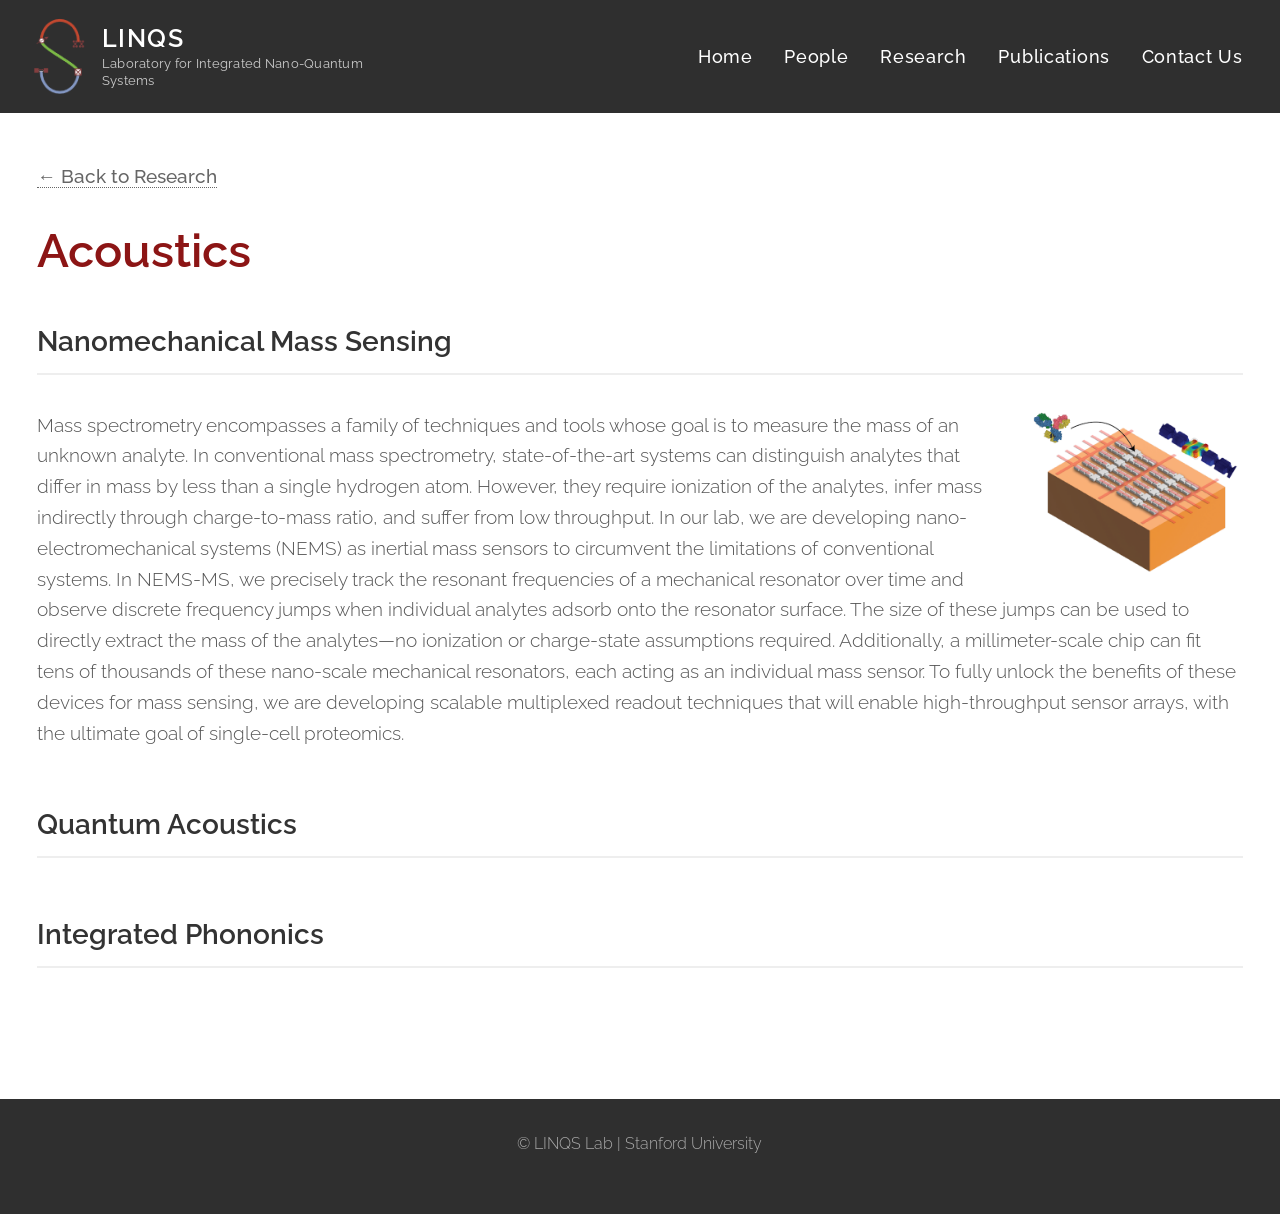
==== acoustics.html @ 68e70793 "Expand site content and rebalance the homepage banner for a stronger visual focus. Add publications " ====
<!DOCTYPE HTML>
<html lang="en">
  <head>
    <title>Acoustics — LINQS Lab</title>
    <meta charset="utf-8" />
    <meta name="viewport" content="width=device-width, initial-scale=1" />
    <link rel="stylesheet" href="assets/css/main.css" />
  </head>
  <body>
    <header id="header">
      <div class="inner">
        <a href="index.html" class="logo">
          <img src="images/logo.png" alt="" class="logo-mark" width="56" height="56" />
          <span class="logo-text">
            <span class="logo-title">LINQS</span>
            <span class="logo-tagline"
              >Laboratory for Integrated Nano-Quantum Systems</span
            >
          </span>
        </a>
        <nav id="nav">
          <a href="index.html">Home</a>
          <a href="people.html">People</a>
          <a href="research.html">Research</a>
          <a href="publications.html">Publications</a>
          <a href="contact.html">Contact Us</a>
        </nav>
      </div>
    </header>
    <a href="#navPanel" class="navPanelToggle" aria-label="Open menu">☰</a>
    <nav id="navPanel" aria-label="Mobile navigation">
      <a href="index.html">Home</a>
      <a href="people.html">People</a>
      <a href="research.html">Research</a>
      <a href="publications.html">Publications</a>
      <a href="contact.html">Contact Us</a>
    </nav>

    <section id="research-area-content">
      <div class="inner">
        <p class="research-back-link">
          <a href="research.html">← Back to Research</a>
        </p>
        <h1 class="page-title">Acoustics</h1>

        <section class="research-project-group" id="nanomechanical-mass-sensing">
          <h2>Nanomechanical Mass Sensing</h2>
          <div class="research-project-body has-figure">
            <figure class="research-project-figure">
              <img
                src="images/research/nanomechanical-mass-sensing.png"
                alt="Multiplexed NEMS mass sensor array (Fig. 1a)"
                width="512"
                height="392"
              />
            </figure>
            <div class="research-project-text">
              <p>
                Mass spectrometry encompasses a family of techniques and tools whose
                goal is to measure the mass of an unknown analyte. In conventional
                mass spectrometry, state-of-the-art systems can distinguish
                analytes that differ in mass by less than a single hydrogen atom.
                However, they require ionization of the analytes, infer mass
                indirectly through charge-to-mass ratio, and suffer from low
                throughput. In our lab, we are developing nano-electromechanical
                systems (NEMS) as inertial mass sensors to circumvent the
                limitations of conventional systems. In NEMS-MS, we precisely track
                the resonant frequencies of a mechanical resonator over time and
                observe discrete frequency jumps when individual analytes adsorb onto
                the resonator surface. The size of these jumps can be used to
                directly extract the mass of the analytes—no ionization or
                charge-state assumptions required. Additionally, a millimeter-scale
                chip can fit tens of thousands of these nano-scale mechanical
                resonators, each acting as an individual mass sensor. To fully
                unlock the benefits of these devices for mass sensing, we are
                developing scalable multiplexed readout techniques that will enable
                high-throughput sensor arrays, with the ultimate goal of
                single-cell proteomics.
              </p>
            </div>
          </div>
        </section>

        <section class="research-project-group" id="quantum-acoustics">
          <h2>Quantum Acoustics</h2>
        </section>

        <section class="research-project-group" id="integrated-phononics">
          <h2>Integrated Phononics</h2>
        </section>
      </div>
    </section>

    <section id="footer">
      <div class="inner">
        <p>© LINQS Lab | Stanford University</p>
      </div>
    </section>
    <script src="assets/js/main.js"></script>
  </body>
</html>
---- assets/css/main.css ----
@import url("https://fonts.googleapis.com/css2?family=Raleway:wght@300;400;500;600;700&display=swap");

:root {
  --site-font: "Raleway", sans-serif;
  --stanford-red: #8c1515;
  --stanford-red-dark: #6e1010;
}

html, body, div, span, h1, h2, h3, p, a, ul, li, section, header, nav {
  margin: 0;
  padding: 0;
  border: 0;
  font-size: 100%;
  font: inherit;
  vertical-align: baseline;
}

body {
  font-family: var(--site-font);
  font-size: 14pt;
  font-weight: 300;
  line-height: 1.75;
  color: #555;
  background: #fff;
}

a {
  color: var(--stanford-red);
  text-decoration: none;
  border-bottom: dotted 1px;
}

a:hover {
  color: var(--stanford-red-dark);
  border-bottom-color: transparent;
}

h1, h2, h3 {
  color: #333;
  font-weight: 600;
  line-height: 1.5;
}

h1 { font-size: 2.25em; }
h2 { font-size: 1.75em; }
h3 { font-size: 1.25em; margin-top: 1.5em; }

p { margin: 0 0 1.5em 0; }

.inner {
  max-width: 75em;
  margin: 0 auto;
  padding: 0 2em;
}

/* Cardinal-red emphasis for key phrases */
.accent {
  color: var(--stanford-red);
  font-weight: 600;
}

/* Cardinal-red text without added weight */
.cardinal {
  color: var(--stanford-red);
}

/* Header */
#header {
  background: #2f2f2f;
  color: #fff;
  padding: 1.25em 0;
  position: relative;
  z-index: 100;
  overflow: visible;
}

#header .inner {
  display: flex;
  align-items: center;
  justify-content: space-between;
  flex-wrap: wrap;
  gap: 1em;
  padding-left: 1.25em;
  padding-right: 2em;
}

#header .logo {
  color: #fff;
  border: none;
  display: flex;
  align-items: center;
  gap: 1.1em;
}

#header .logo:hover {
  color: #fff;
  opacity: 0.9;
}

#header .logo-text {
  display: flex;
  flex-direction: column;
  line-height: 1.25;
}

#header .logo-title {
  font-size: 1.35em;
  font-weight: 600;
  letter-spacing: 0.06em;
  color: #fff;
}

#header .logo-tagline {
  font-size: 0.72em;
  font-weight: 400;
  letter-spacing: 0.02em;
  color: #ccc;
  line-height: 1.3;
  max-width: 22em;
}

#header .logo-mark {
  /* Layout box stays small so the header bar doesn't grow */
  width: 56px;
  height: 56px;
  object-fit: contain;
  flex-shrink: 0;
  display: block;
  margin-left: -0.25em;
  margin-right: 0.35em;
  transform: scale(1.45);
  transform-origin: left center;
  /* Black logo backgrounds blend into the dark header */
  mix-blend-mode: lighten;
}

#nav a {
  color: #fff;
  border: none;
  margin-left: 1.5em;
  font-weight: 500;
  font-size: 0.95em;
  letter-spacing: 0.04em;
}

#nav a:hover {
  color: #fff;
  opacity: 0.85;
}

.navPanelToggle {
  display: none;
  position: fixed;
  top: 1em;
  right: 1em;
  z-index: 200;
  background: var(--stanford-red);
  color: #fff;
  width: 3em;
  height: 3em;
  line-height: 3em;
  text-align: center;
  border-radius: 4px;
  border: none;
  cursor: pointer;
  font-size: 1.25em;
}

/* Banner — home (welcome text blending into photo carousel) */
#banner.banner-home {
  /* Matches the header */
  --banner-bg: #2f2f2f;
  color: #fff;
  overflow: hidden;
  background: var(--banner-bg);
}

.banner-split {
  display: flex;
  align-items: stretch;
  min-height: 36em;
}

.banner-text-box {
  flex: 0 0 25%;
  display: flex;
  flex-direction: column;
  justify-content: center;
  align-items: center;
  text-align: center;
  gap: 1em;
  padding: 2.5em 1em 2.5em 2em;
  box-sizing: border-box;
  color: #fff;
  position: relative;
  z-index: 2;
}

.banner-media {
  position: relative;
  flex: 1 1 75%;
  overflow: hidden;
  min-height: 16em;
}

.banner-carousel {
  position: absolute;
  inset: 0;
  z-index: 0;
}

.banner-slide {
  position: absolute;
  inset: 0;
  /* Fill the pane so the left-edge blend always lands on the photo */
  background-position: right center;
  background-size: cover;
  background-repeat: no-repeat;
  opacity: 0;
  transition: opacity 1.2s ease-in-out;
}

.banner-slide.active {
  opacity: 1;
}

.banner-overlay {
  position: absolute;
  inset: 0;
  z-index: 1;
  background:
    linear-gradient(
      to right,
      var(--banner-bg, #2f2f2f) 0%,
      rgba(47, 47, 47, 0) 40%
    ),
    linear-gradient(rgba(35, 35, 35, 0) 75%, rgba(35, 35, 35, 0.3));
  pointer-events: none;
}

.banner-arrow {
  position: absolute;
  top: 50%;
  transform: translateY(-50%);
  z-index: 3;
  width: 2.4em;
  height: 2.4em;
  display: flex;
  align-items: center;
  justify-content: center;
  border: 1px solid rgba(255, 255, 255, 0.35);
  border-radius: 50%;
  background: rgba(35, 35, 35, 0.45);
  color: #fff;
  font-size: 1.1em;
  line-height: 1;
  cursor: pointer;
  transition: background 0.2s ease;
}

.banner-arrow:hover {
  background: rgba(35, 35, 35, 0.75);
}

.banner-arrow-prev {
  left: 0.75em;
}

.banner-arrow-next {
  right: 0.75em;
}

.banner-dots {
  position: absolute;
  bottom: 1em;
  left: 50%;
  transform: translateX(-50%);
  z-index: 3;
  display: flex;
  gap: 0.6em;
}

.banner-dot {
  width: 0.7em;
  height: 0.7em;
  padding: 0;
  border: 0;
  border-radius: 50%;
  background: rgba(255, 255, 255, 0.45);
  cursor: pointer;
  transition: background 0.2s ease, transform 0.2s ease;
}

.banner-dot:hover {
  background: rgba(255, 255, 255, 0.75);
}

.banner-dot.active {
  background: #fff;
  transform: scale(1.2);
}

#banner.banner-home .banner-welcome-title {
  font-size: 2.5em;
  font-weight: 700;
  line-height: 1.2;
  letter-spacing: 0.06em;
  text-transform: none;
  margin: 0;
  color: #fff;
}

#banner.banner-home .banner-welcome-body {
  font-size: 1.1em;
  font-weight: 400;
  line-height: 1.55;
  letter-spacing: 0.02em;
  margin: 0;
  max-width: 100%;
  color: rgba(255, 255, 255, 0.92);
}

/* Banner — other pages (no image) */
#banner.banner-page {
  background: #2f2f2f;
  color: #fff;
  padding: 2.25em 0;
  text-align: left;
}

#banner.banner-page h1 {
  color: #fff;
  font-weight: 400;
  font-size: 1.75em;
}

#banner.banner-page h1 span {
  display: block;
  font-weight: 300;
  font-size: 0.85em;
  margin-top: 0.25em;
  color: #ccc;
}

/* Page title shown in the content area (outside the gray banner) */
h1.page-title {
  color: var(--stanford-red);
  font-size: 2.5em;
  font-weight: 600;
  line-height: 1.5;
  margin: 0 0 0.75em;
}

/* Main content pages (People, Research, Publications, …) */
#people-content,
#research_summary,
#research-area-content {
  padding: 2.5em 0 4em;
}

/* Publications page (McMahon-style layout) */

.publications-year-heading {
  font-weight: 600;
  font-size: 1.75em;
  color: var(--stanford-red);
  margin: 0 0 0.75em;
}

.publication-block {
  font-size: 12pt;
  line-height: 1.5;
  margin-bottom: 1.75em;
}

.publication-block.has-figure {
  display: grid;
  grid-template-columns: 150px 1fr;
  column-gap: 1.5em;
  align-items: start;
}

.publication-figure {
  display: block;
  width: 150px;
  max-width: 100%;
  height: auto;
  grid-column: 1;
  grid-row: 1;
}

.publication-text {
  grid-column: 2;
  grid-row: 1;
  min-width: 0;
}

.publication-title {
  font-weight: 700;
}

.publication-journal {
  font-weight: 700;
  color: var(--stanford-red);
}

.publication-text a {
  color: var(--stanford-red);
  font-weight: 700;
}

.publication-text a:hover {
  color: var(--stanford-red-dark);
  border-bottom-color: transparent;
}

.publication-link-sep {
  color: #999;
  margin: 0 0.15em;
}

.publications-status {
  color: #666;
}

/* People page */
.people-carousel {
  position: relative;
  width: 100%;
  max-width: 40em;
  margin: 0 auto 2.5em;
  aspect-ratio: 4 / 3;
  overflow: hidden;
  border-radius: 4px;
}

.people-carousel .banner-slide img {
  display: block;
  width: 100%;
  height: 100%;
  object-fit: cover;
  object-position: center center;
}

.people-status {
  text-align: center;
  color: #666;
  margin-bottom: 2em;
}

.people-status.error {
  color: var(--stanford-red);
}

.people-group {
  margin-bottom: 3em;
}

.people-group h3 {
  font-weight: 600;
  font-size: 1.5em;
  margin: 0 0 1.25em;
  padding-bottom: 0.35em;
  border-bottom: 2px solid #eee;
}

.people-grid {
  display: grid;
  grid-template-columns: repeat(auto-fill, minmax(16em, 1fr));
  gap: 2em 1.75em;
}

.person-card {
  line-height: 1.55;
  display: flex;
  flex-direction: column;
  align-items: center;
}

.person-body {
  text-align: center;
  width: 100%;
  max-width: 280px;
}

.person-photo-link {
  display: block;
  width: 100%;
  max-width: 280px;
  margin-bottom: 0.85em;
  border: none;
  transition: opacity 0.15s ease;
}

.person-photo-link:hover {
  border: none;
  opacity: 0.88;
}

.person-photo {
  width: 100%;
  max-width: 280px;
  height: auto;
  aspect-ratio: 4 / 5;
  object-fit: cover;
  object-position: center top;
  display: block;
  margin-bottom: 0;
  border-radius: 4px;
  background: #eee;
}

.person-photo-placeholder {
  display: flex;
  align-items: center;
  justify-content: center;
  font-size: 2em;
  font-weight: 600;
  color: #888;
  background: #e8e8e8;
}

.person-name {
  font-weight: 600;
  font-size: 1.1em;
  margin: 0 0 0.35em;
  color: #333;
}

.person-name a {
  color: var(--stanford-red);
  border-bottom: dotted 1px;
}

.person-name a:hover {
  color: var(--stanford-red-dark);
  border-bottom-color: transparent;
}

.person-title {
  margin: 0;
  font-size: 0.95em;
  color: #555;
}

.person-detail {
  margin: 0 0 0.25em;
  font-size: 0.95em;
  color: #555;
}

.person-email {
  display: inline-block;
  margin-top: 0.35em;
  border: none;
}

.person-email:hover {
  border: none;
}

/* Individual profile page */
#person-content {
  padding: 2.5em 0 4em;
}

.person-back {
  margin: 0 0 1.5em;
}

.person-back a {
  color: #666;
  font-size: 0.95em;
  border: none;
}

.person-back a:hover {
  color: var(--stanford-red);
  border: none;
}

.person-profile-header {
  display: flex;
  align-items: center;
  gap: 1.75em;
  margin-bottom: 2.5em;
}

.person-profile-photo {
  width: 9.5em;
  height: 9.5em;
  border-radius: 50%;
  object-fit: cover;
  object-position: center top;
  flex-shrink: 0;
  background: #eee;
}

.person-profile-name {
  margin: 0;
  font-size: 2.25em;
  font-weight: 600;
  color: #222;
  line-height: 1.15;
}

.person-profile-pronouns {
  margin: 0.4em 0 0;
  font-size: 1em;
  font-weight: 400;
  color: #555;
}

.person-profile-identity {
  min-width: 0;
}

.person-profile-layout {
  display: grid;
  grid-template-columns: minmax(0, 2fr) minmax(16em, 1fr);
  gap: 3em 4em;
  align-items: start;
}

.person-profile-main {
  min-width: 0;
}

.person-profile-section {
  margin-bottom: 2em;
}

.person-profile-section h2 {
  font-size: 1.35em;
  font-weight: 700;
  margin: 0 0 0.75em;
  color: #222;
}

.person-profile-section p {
  margin: 0 0 1em;
  line-height: 1.65;
  color: #444;
}

.person-profile-list {
  margin: 0;
  padding-left: 1.25em;
  line-height: 1.65;
  color: #444;
}

.person-profile-list li {
  margin-bottom: 0.35em;
}

.person-research-list {
  list-style: disc;
}

.person-profile-sidebar {
  min-width: 0;
}

.person-sidebar-section {
  margin-bottom: 2em;
  padding-top: 1.5em;
  border-top: 1px solid #ddd;
}

.person-sidebar-section:first-child {
  padding-top: 0;
  border-top: none;
}

.person-sidebar-heading {
  display: flex;
  align-items: center;
  gap: 0.5em;
  margin: 0 0 0.85em;
  font-size: 1.1em;
  font-weight: 700;
  color: #222;
}

.person-sidebar-icon {
  width: 1.05em;
  height: 1.05em;
  flex-shrink: 0;
  color: #222;
}

.person-sidebar-section p {
  margin: 0 0 0.5em;
  line-height: 1.55;
  color: #444;
}

.person-sidebar-label {
  font-weight: 600;
  margin-right: 0.35em;
}

.person-link-list {
  margin: 0;
  padding: 0;
  list-style: none;
}

.person-link-list li {
  margin-bottom: 0.45em;
}

.person-link-list a {
  border: none;
}

.person-inline-link {
  display: inline-flex;
  align-items: center;
  gap: 0.4em;
  border: none;
}

.person-inline-link:hover {
  border: none;
}

.person-inline-icon {
  width: 0.9em;
  height: 0.9em;
  flex-shrink: 0;
}

/* Main content */
#research_summary h3 {
  font-weight: 600;
}

.research-back-link {
  margin: 0 0 1.25em;
}

.research-back-link a {
  color: #666;
  font-weight: 500;
}

.research-back-link a:hover {
  color: var(--stanford-red);
}

.research-project-group {
  margin-bottom: 3em;
}

.research-project-group h2 {
  font-weight: 600;
  font-size: 1.5em;
  margin: 0 0 1.25em;
  padding-bottom: 0.35em;
  border-bottom: 2px solid #eee;
}

.research-project-body.has-figure::after {
  content: "";
  display: table;
  clear: both;
}

.research-project-figure {
  float: right;
  width: min(62%, 680px);
  margin: 0.15em 0 1em 2em;
}

.research-project-figure img {
  display: block;
  width: 100%;
  height: auto;
}

#nanomechanical-mass-sensing .research-project-figure {
  width: min(32%, 210px);
}

.research-project-text p {
  margin: 0;
  line-height: 1.65;
}

.research-panels {
  display: grid;
  grid-template-columns: repeat(2, minmax(0, 1fr));
  gap: 3em;
  width: 100%;
  max-width: 50em;
  margin: 1.5em auto 0;
  /* Tuned to research photo sizes: 778×1024, 1024×768, 1024×863, 1024×768 */
  --research-panel-ratio: 1 / 1;
}

.research-panels .summary-panel {
  flex: none;
  max-width: none;
  width: auto;
}

.research-panel {
  position: relative;
  overflow: hidden;
  isolation: isolate;
  aspect-ratio: var(--research-panel-ratio);
  width: 100%;
  min-height: 0;
  padding: 0;
  background-color: #1a1a1a;
  border-top: none;
}

.research-panel-media {
  position: absolute;
  inset: 0;
  background-size: cover;
  background-repeat: no-repeat;
  background-position: center;
}

#nonlinear-optics .research-panel-media {
  background-image: url("../../images/research/nonlinear-optics.png");
}

#transduction .research-panel-media {
  background-image: url("../../images/research/transduction.png");
}

#acoustics .research-panel-media {
  background-image: url("../../images/research/acoustics.png");
}

#superconducting-circuits .research-panel-media {
  background-image: url("../../images/research/superconducting-circuits.png");
}

.research-panel-label {
  position: absolute;
  top: 0;
  left: 0;
  right: 0;
  z-index: 1;
  width: 100%;
  box-sizing: border-box;
  padding: 1em 1.25em;
  background: rgba(255, 255, 255, 0.12);
  backdrop-filter: blur(12px) saturate(1.15);
  -webkit-backdrop-filter: blur(12px) saturate(1.15);
  border-bottom: 1px solid rgba(255, 255, 255, 0.22);
  box-shadow: inset 0 -1px 0 rgba(255, 255, 255, 0.08);
}

.research-panel-media,
.research-panel-label,
.research-panel-cta {
  pointer-events: none;
}

.research-panel-link {
  display: block;
  text-decoration: none;
  color: inherit;
  cursor: pointer;
  -webkit-tap-highlight-color: transparent;
}

.research-panel-cta {
  position: absolute;
  left: 0;
  right: 0;
  bottom: 0;
  z-index: 2;
  padding: 0.9em 1.25em;
  background: rgba(140, 21, 21, 0.92);
  color: #fff;
  font-family: var(--site-font);
  font-size: 0.95em;
  font-weight: 600;
  letter-spacing: 0.04em;
  text-align: center;
  transform: translateY(100%);
  transition: transform 0.28s ease;
}

.research-panel-link:hover .research-panel-cta,
.research-panel-link:focus-visible .research-panel-cta {
  transform: translateY(0);
}

.research-panel-link:focus-visible {
  outline: 2px solid var(--stanford-red);
  outline-offset: 3px;
}

.research-panel .research-panel-label h3 {
  margin: 0;
  text-transform: none;
  letter-spacing: 0.03em;
  font-size: 1.3em;
  line-height: 1.35;
  font-weight: 600;
  text-align: left;
  color: #fff;
  text-shadow: 0 1px 8px rgba(0, 0, 0, 0.45);
  overflow-wrap: anywhere;
  hyphens: auto;
}

.summary-panels {
  display: flex;
  justify-content: space-between;
  align-items: stretch;
  flex-wrap: wrap;
  gap: 3em;
  margin: 2.5em 0 3em;
}

.summary-panel {
  flex: 1 1 0;
  min-height: 20em;
  border: none;
  border-top: 4px solid var(--stanford-red);
  border-radius: 6px;
  padding: 2.75em 1.35em 2.25em;
  display: flex;
  flex-direction: column;
  background: #f5f5f5;
  box-shadow: 0 4px 14px rgba(0, 0, 0, 0.12);
  transition: transform 0.2s ease, box-shadow 0.2s ease;
}

.summary-panel:hover {
  transform: translateY(-5px);
  box-shadow: 0 12px 26px rgba(0, 0, 0, 0.18);
}

.summary-panel h3 {
  font-size: 1.55em;
  font-weight: 600;
  margin-top: 0;
  margin-bottom: 0.75em;
  text-transform: uppercase;
  letter-spacing: 0.05em;
  color: #333;
  text-align: center;
}

.summary-panel p {
  flex: 1;
  font-size: 1em;
  font-weight: 500;
  line-height: 1.7;
  margin-bottom: 2em;
  text-align: center;
  color: #555;
}

.summary-panel .panel-button {
  display: inline-block;
  align-self: center;
  padding: 0.65em 1.75em;
  background: transparent;
  color: var(--stanford-red);
  border: 2px solid var(--stanford-red);
  border-radius: 4px;
  font-weight: 600;
  font-size: 0.9em;
  letter-spacing: 0.04em;
}

.summary-panel .panel-button:hover {
  background: var(--stanford-red);
  color: #fff;
  border-color: var(--stanford-red);
}

.research-panel.summary-panel {
  padding: 0;
  background-color: #1a1a1a;
  border-top: none;
  min-height: 0;
  display: block;
}

.research-panel.summary-panel:hover,
.research-panel-link:hover {
  transform: translateY(-5px);
}

.funding-logos {
  display: flex;
  flex-wrap: wrap;
  gap: 2em;
  align-items: center;
  margin-top: 1.25em;
}

.funding-logos img {
  height: 64px;
  width: auto;
  max-width: 160px;
  object-fit: contain;
}

#footer {
  background: #2f2f2f;
  color: #aaa;
  padding: 2em 0;
  text-align: center;
  font-size: 0.85em;
}

/* Mobile nav panel */
#navPanel {
  display: none;
  position: fixed;
  top: 0;
  right: 0;
  width: 16em;
  height: 100%;
  background: #2f2f2f;
  z-index: 150;
  padding: 3em 1.5em;
  box-shadow: -4px 0 12px rgba(0, 0, 0, 0.3);
}

#navPanel.visible {
  display: block;
}

#navPanel a {
  display: block;
  color: #fff;
  border: none;
  padding: 0.75em 0;
  font-size: 1.1em;
  font-weight: 500;
  letter-spacing: 0.04em;
}

#navPanel a:hover {
  color: #fff;
  opacity: 0.85;
}

@media screen and (max-width: 980px) {
  #nav { display: none; }
  .navPanelToggle { display: block; }
  body { font-size: 12pt; }
  #header .logo-title {
    font-size: 1.15em;
  }
  #header .logo-tagline {
    font-size: 0.62em;
    max-width: 14em;
  }
  .banner-split {
    flex-direction: column;
    min-height: 0;
  }
  .banner-text-box {
    flex: none;
    width: 100%;
    align-items: center;
    text-align: center;
    padding: 2em 1.5em;
  }
  .banner-media {
    flex: none;
    width: 100%;
    min-height: 0;
    height: 18em;
  }
  .banner-slide {
    background-position: center center;
    background-size: cover;
  }
  .banner-overlay {
    background:
      linear-gradient(
        to bottom,
        var(--banner-bg, #2f2f2f) 0%,
        rgba(47, 47, 47, 0) 40%
      ),
      linear-gradient(rgba(35, 35, 35, 0) 75%, rgba(35, 35, 35, 0.3));
  }
  #banner.banner-home .banner-welcome-title {
    font-size: 2em;
  }
  #banner.banner-home .banner-welcome-body {
    font-size: 1.1em;
  }
  #banner.banner-page h1 {
    font-size: 1.45em;
  }
  h1.page-title {
    font-size: 2em;
  }
  .summary-panels {
    flex-direction: column;
    align-items: center;
    gap: 1.5em;
  }
  .summary-panel {
    max-width: 20em;
    min-height: auto;
    width: 100%;
  }
  .research-panels {
    grid-template-columns: repeat(2, minmax(0, 1fr));
  }
  .research-panels .summary-panel {
    max-width: none;
    width: auto;
  }
  .people-grid {
    grid-template-columns: 1fr;
  }
  .publication-block.has-figure {
    grid-template-columns: 1fr;
    row-gap: 0.75em;
  }

  .research-project-figure {
    float: none;
    width: 100%;
    max-width: none;
    margin: 0 0 1em;
  }

  .publication-figure {
    width: 150px;
  }

  .publication-text {
    grid-column: 1;
  }
  .person-photo {
    max-width: 100%;
  }
  .person-profile-header {
    flex-direction: column;
    align-items: flex-start;
    gap: 1.25em;
  }
  .person-profile-name {
    font-size: 1.75em;
  }
  .person-profile-layout {
    grid-template-columns: 1fr;
    gap: 2em;
  }
}
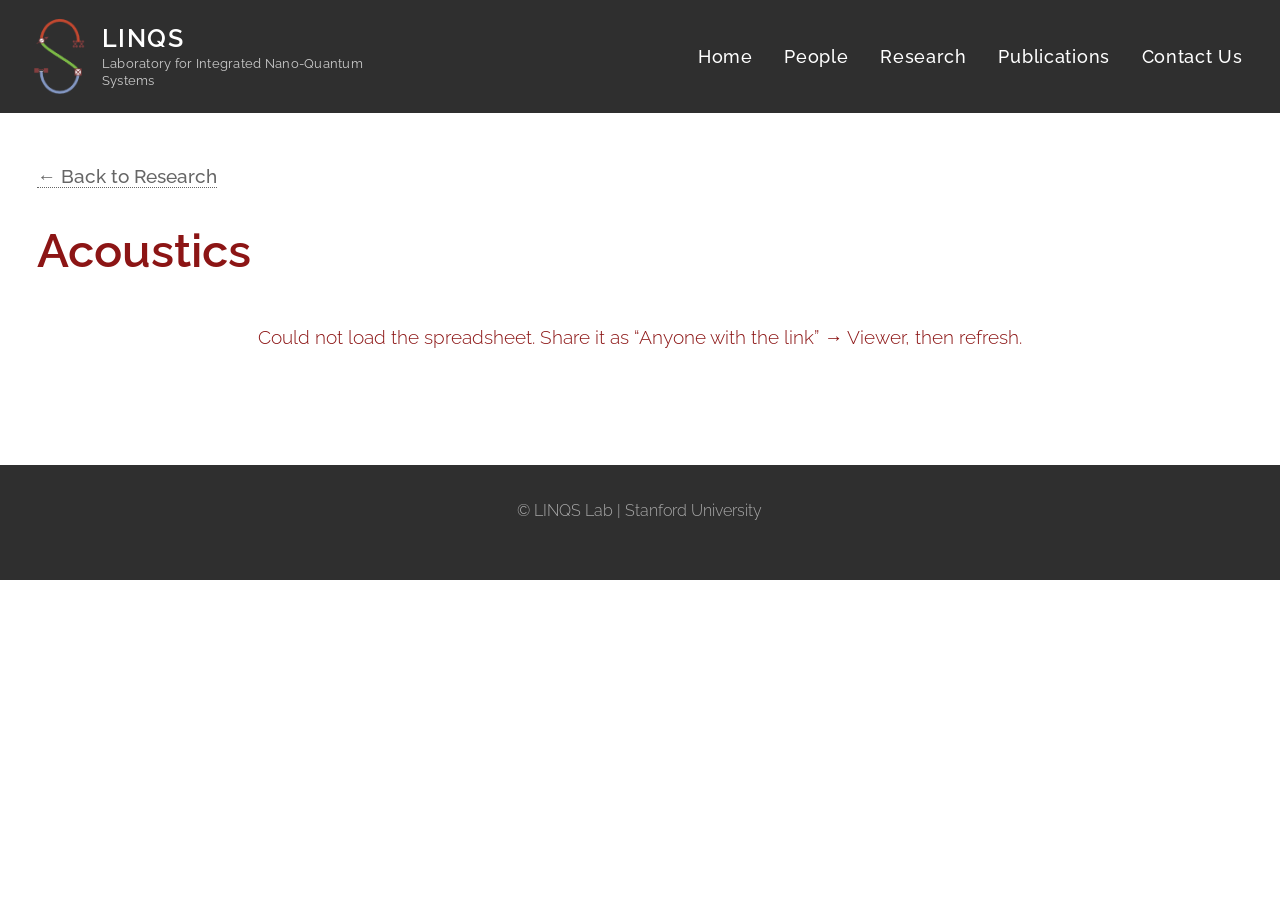
==== commit 826b4e01: "Load the research pages from the Google Sheet so the four area headers stay in sync with live projec" ====
--- a/acoustics.html
+++ b/acoustics.html
@@ -36,58 +36,14 @@
       <a href="contact.html">Contact Us</a>
     </nav>
 
-    <section id="research-area-content">
+    <section id="research-area-content" data-research-area="Acoustics">
       <div class="inner">
         <p class="research-back-link">
           <a href="research.html">← Back to Research</a>
         </p>
-        <h1 class="page-title">Acoustics</h1>
-
-        <section class="research-project-group" id="nanomechanical-mass-sensing">
-          <h2>Nanomechanical Mass Sensing</h2>
-          <div class="research-project-body has-figure">
-            <figure class="research-project-figure">
-              <img
-                src="images/research/nanomechanical-mass-sensing.png"
-                alt="Multiplexed NEMS mass sensor array (Fig. 1a)"
-                width="512"
-                height="392"
-              />
-            </figure>
-            <div class="research-project-text">
-              <p>
-                Mass spectrometry encompasses a family of techniques and tools whose
-                goal is to measure the mass of an unknown analyte. In conventional
-                mass spectrometry, state-of-the-art systems can distinguish
-                analytes that differ in mass by less than a single hydrogen atom.
-                However, they require ionization of the analytes, infer mass
-                indirectly through charge-to-mass ratio, and suffer from low
-                throughput. In our lab, we are developing nano-electromechanical
-                systems (NEMS) as inertial mass sensors to circumvent the
-                limitations of conventional systems. In NEMS-MS, we precisely track
-                the resonant frequencies of a mechanical resonator over time and
-                observe discrete frequency jumps when individual analytes adsorb onto
-                the resonator surface. The size of these jumps can be used to
-                directly extract the mass of the analytes—no ionization or
-                charge-state assumptions required. Additionally, a millimeter-scale
-                chip can fit tens of thousands of these nano-scale mechanical
-                resonators, each acting as an individual mass sensor. To fully
-                unlock the benefits of these devices for mass sensing, we are
-                developing scalable multiplexed readout techniques that will enable
-                high-throughput sensor arrays, with the ultimate goal of
-                single-cell proteomics.
-              </p>
-            </div>
-          </div>
-        </section>
-
-        <section class="research-project-group" id="quantum-acoustics">
-          <h2>Quantum Acoustics</h2>
-        </section>
-
-        <section class="research-project-group" id="integrated-phononics">
-          <h2>Integrated Phononics</h2>
-        </section>
+        <h1 class="page-title" id="research-area-title">Acoustics</h1>
+        <p id="research-status" class="people-status">Loading research…</p>
+        <div id="research-area-projects"></div>
       </div>
     </section>
 
@@ -96,6 +52,9 @@
         <p>© LINQS Lab | Stanford University</p>
       </div>
     </section>
+    <script src="assets/js/research-config.js"></script>
+    <script src="assets/js/research-data.js"></script>
+    <script src="assets/js/research.js"></script>
     <script src="assets/js/main.js"></script>
   </body>
 </html>
--- a/assets/css/main.css
+++ b/assets/css/main.css
@@ -212,8 +212,7 @@
 .banner-slide {
   position: absolute;
   inset: 0;
-  /* Fill the pane so the left-edge blend always lands on the photo */
-  background-position: right center;
+  background-position: center center;
   background-size: cover;
   background-repeat: no-repeat;
   opacity: 0;
@@ -354,7 +353,8 @@
 /* Main content pages (People, Research, Publications, …) */
 #people-content,
 #research_summary,
-#research-area-content {
+#research-area-content,
+#contact-content {
   padding: 2.5em 0 4em;
 }
 
@@ -462,6 +462,78 @@
   margin: 0 0 1.25em;
   padding-bottom: 0.35em;
   border-bottom: 2px solid #eee;
+}
+
+.people-group--alumni h3 {
+  margin-bottom: 1.75em;
+}
+
+.people-group--alumni .alumni-group + .alumni-group {
+  margin-top: 2.75em;
+  padding-top: 0.25em;
+}
+
+.alumni-subgroup {
+  font-weight: 600;
+  font-size: 1.05em;
+  margin: 0 0 1em;
+  color: #333;
+  letter-spacing: 0.01em;
+}
+
+.alumni-list {
+  list-style: none;
+  margin: 0;
+  padding: 0;
+}
+
+.alumni-entry {
+  display: flex;
+  flex-direction: column;
+  gap: 0.15em;
+  margin: 0 0 1.1em;
+  line-height: 1.5;
+}
+
+.alumni-name {
+  color: var(--stanford-red);
+  font-weight: 600;
+  font-size: 1em;
+}
+
+.alumni-meta {
+  display: block;
+  color: #666;
+  font-size: 0.92em;
+  font-weight: 400;
+  line-height: 1.55;
+}
+
+.alumni-sep {
+  margin: 0 0.45em;
+  color: #bbb;
+}
+
+.alumni-thesis {
+  color: #666;
+  border-bottom: dotted 1px #aaa;
+}
+
+.alumni-thesis:hover {
+  color: var(--stanford-red);
+  border-bottom-color: transparent;
+}
+
+@media (min-width: 52em) {
+  .alumni-list {
+    display: grid;
+    grid-template-columns: repeat(2, minmax(0, 1fr));
+    gap: 0.25em 3em;
+  }
+
+  .alumni-entry {
+    margin-bottom: 1em;
+  }
 }
 
 .people-grid {
@@ -559,6 +631,70 @@
   border: none;
 }
 
+/* Contact page */
+.contact-staff {
+  display: grid;
+  grid-template-columns: repeat(2, minmax(0, 1fr));
+  gap: 3em 4em;
+  margin-bottom: 3.5em;
+}
+
+.contact-staff-member {
+  display: flex;
+  flex-direction: column;
+  align-items: center;
+  text-align: center;
+}
+
+.contact-staff-member p {
+  margin: 0 0 0.35em;
+  line-height: 1.65;
+  color: #444;
+}
+
+.contact-heading {
+  font-size: 1.1em;
+  font-weight: 700;
+  margin: 0 0 0.75em;
+  color: #222;
+}
+
+.contact-photo-link {
+  display: block;
+  width: 100%;
+  max-width: 280px;
+  margin-top: 1.25em;
+  border: none;
+  transition: opacity 0.15s ease;
+}
+
+.contact-photo-link:hover {
+  border: none;
+  opacity: 0.88;
+}
+
+.contact-photo {
+  width: 100%;
+  aspect-ratio: 4 / 5;
+  object-fit: cover;
+  object-position: center top;
+  display: block;
+  border-radius: 4px;
+  background: #eee;
+}
+
+.contact-locations {
+  display: grid;
+  grid-template-columns: repeat(2, minmax(0, 1fr));
+  gap: 3em 4em;
+}
+
+.contact-location address {
+  font-style: normal;
+  line-height: 1.65;
+  color: #444;
+}
+
 /* Individual profile page */
 #person-content {
   padding: 2.5em 0 4em;
@@ -591,7 +727,7 @@
   height: 9.5em;
   border-radius: 50%;
   object-fit: cover;
-  object-position: center top;
+  object-position: center center;
   flex-shrink: 0;
   background: #eee;
 }
@@ -748,6 +884,19 @@
 
 .research-back-link a:hover {
   color: var(--stanford-red);
+}
+
+.research-area-overview {
+  margin: 0 0 2.5em;
+}
+
+.research-area-overview p {
+  margin: 0 0 1em;
+  line-height: 1.65;
+}
+
+.research-area-overview p:last-child {
+  margin-bottom: 0;
 }
 
 .research-project-group {
@@ -1158,4 +1307,9 @@
     grid-template-columns: 1fr;
     gap: 2em;
   }
-}
+  .contact-staff,
+  .contact-locations {
+    grid-template-columns: 1fr;
+    gap: 2.5em;
+  }
+}
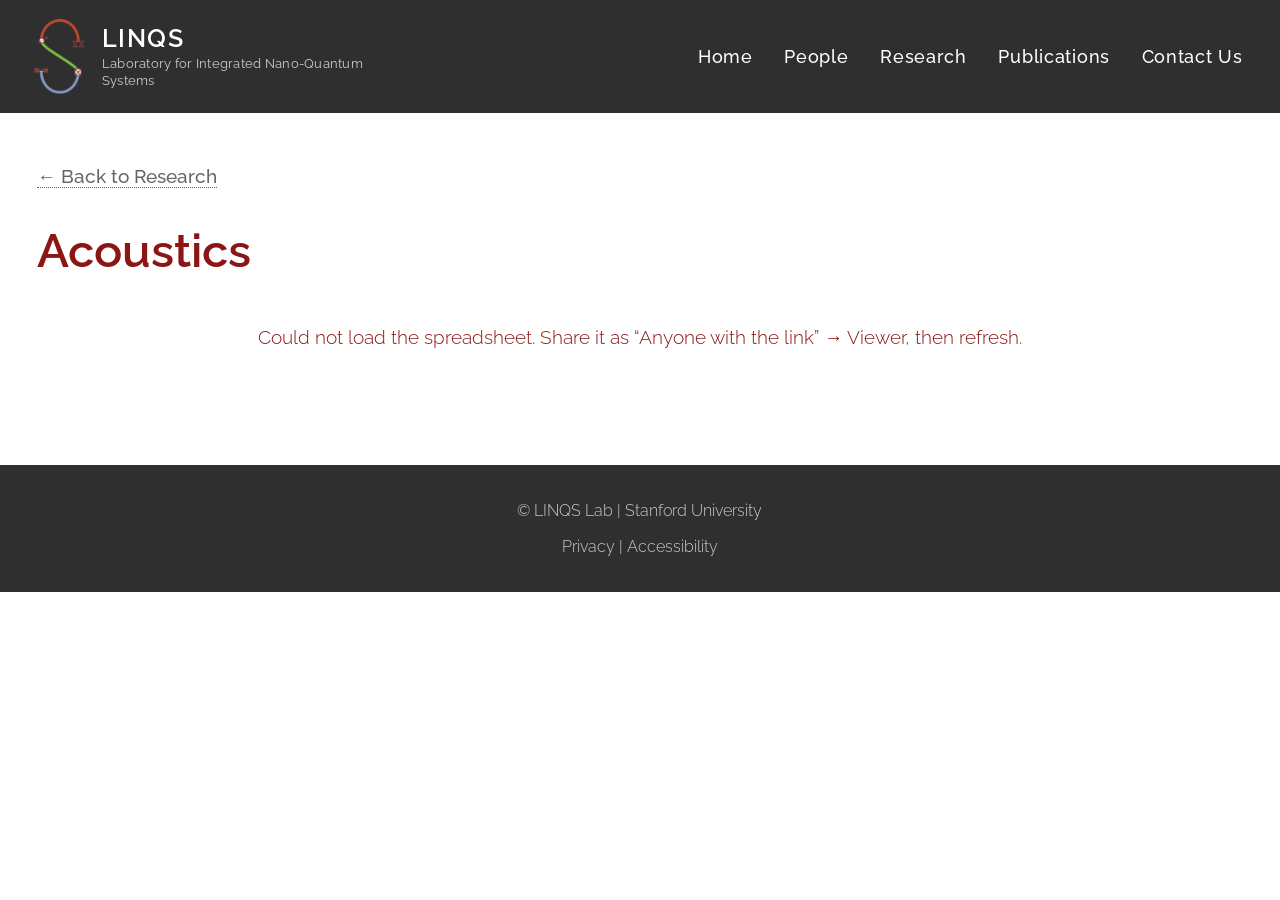
==== commit f6d7da91: "Address Stanford IT launch notes: fix metadata, mobile layout, and add Privacy and Accessibility foo" ====
--- a/acoustics.html
+++ b/acoustics.html
@@ -4,9 +4,11 @@
     <title>Acoustics — LINQS Lab</title>
     <meta charset="utf-8" />
     <meta name="viewport" content="width=device-width, initial-scale=1" />
+    <meta name="description" content="Acoustics research at the Laboratory for Integrated Nano-Quantum Systems (LINQS) at Stanford University." />
     <link rel="stylesheet" href="assets/css/main.css" />
   </head>
   <body>
+    <a class="skip-link" href="#main">Skip to main content</a>
     <header id="header">
       <div class="inner">
         <a href="index.html" class="logo">
@@ -18,17 +20,17 @@
             >
           </span>
         </a>
-        <nav id="nav">
+        <nav id="nav" aria-label="Primary">
           <a href="index.html">Home</a>
           <a href="people.html">People</a>
           <a href="research.html">Research</a>
           <a href="publications.html">Publications</a>
           <a href="contact.html">Contact Us</a>
         </nav>
+        <button type="button" class="navPanelToggle" aria-label="Open menu" aria-controls="navPanel" aria-expanded="false">☰</button>
       </div>
     </header>
-    <a href="#navPanel" class="navPanelToggle" aria-label="Open menu">☰</a>
-    <nav id="navPanel" aria-label="Mobile navigation">
+    <nav id="navPanel" aria-label="Primary">
       <a href="index.html">Home</a>
       <a href="people.html">People</a>
       <a href="research.html">Research</a>
@@ -36,6 +38,7 @@
       <a href="contact.html">Contact Us</a>
     </nav>
 
+    <main id="main">
     <section id="research-area-content" data-research-area="Acoustics">
       <div class="inner">
         <p class="research-back-link">
@@ -47,11 +50,18 @@
       </div>
     </section>
 
-    <section id="footer">
+    </main>
+
+    <footer>
       <div class="inner">
         <p>© LINQS Lab | Stanford University</p>
+        <p class="footer-legal">
+          <a href="https://www.stanford.edu/site/privacy/" title="Privacy and cookie policy">Privacy</a>
+          <span aria-hidden="true"> | </span>
+          <a href="https://www.stanford.edu/site/accessibility" title="Report web accessibility issues">Accessibility</a>
+        </p>
       </div>
-    </section>
+    </footer>
     <script src="assets/js/research-config.js"></script>
     <script src="assets/js/research-data.js"></script>
     <script src="assets/js/research.js"></script>
--- a/assets/css/main.css
+++ b/assets/css/main.css
@@ -6,7 +6,18 @@
   --stanford-red-dark: #6e1010;
 }
 
-html, body, div, span, h1, h2, h3, p, a, ul, li, section, header, nav {
+*,
+*::before,
+*::after {
+  box-sizing: border-box;
+}
+
+html {
+  -webkit-text-size-adjust: 100%;
+  text-size-adjust: 100%;
+}
+
+html, body, div, span, h1, h2, h3, h4, p, a, ul, li, section, header, nav, footer, main, button, figure, article, address {
   margin: 0;
   padding: 0;
   border: 0;
@@ -24,6 +35,55 @@
   background: #fff;
 }
 
+img {
+  max-width: 100%;
+}
+
+.banner-slide img {
+  position: absolute;
+  inset: 0;
+  width: 100%;
+  height: 100%;
+  max-width: none;
+  max-height: none;
+  object-fit: cover;
+}
+
+.visually-hidden {
+  position: absolute;
+  width: 1px;
+  height: 1px;
+  padding: 0;
+  margin: -1px;
+  overflow: hidden;
+  clip: rect(0, 0, 0, 0);
+  white-space: nowrap;
+  border: 0;
+}
+
+.skip-link {
+  position: absolute;
+  left: 0.75em;
+  top: -100%;
+  z-index: 1000;
+  background: #fff;
+  color: var(--stanford-red);
+  padding: 0.5em 1em;
+  font-weight: 600;
+  border: 2px solid var(--stanford-red);
+  border-radius: 2px;
+}
+
+.skip-link:focus {
+  top: 0.75em;
+}
+
+a:focus-visible,
+button:focus-visible {
+  outline: 2px solid var(--stanford-red);
+  outline-offset: 3px;
+}
+
 a {
   color: var(--stanford-red);
   text-decoration: none;
@@ -42,7 +102,7 @@
 }
 
 h1 { font-size: 2.25em; }
-h2 { font-size: 1.75em; }
+h2 { font-size: 1.75em; margin-top: 1.5em; }
 h3 { font-size: 1.25em; margin-top: 1.5em; }
 
 p { margin: 0 0 1.5em 0; }
@@ -66,12 +126,12 @@
 
 /* Header */
 #header {
+  width: 100%;
   background: #2f2f2f;
   color: #fff;
   padding: 1.25em 0;
   position: relative;
   z-index: 100;
-  overflow: visible;
 }
 
 #header .inner {
@@ -82,6 +142,7 @@
   gap: 1em;
   padding-left: 1.25em;
   padding-right: 2em;
+  position: relative;
 }
 
 #header .logo {
@@ -92,9 +153,11 @@
   gap: 1.1em;
 }
 
-#header .logo:hover {
+#header .logo:hover,
+#header .logo:focus-visible {
   color: #fff;
   opacity: 0.9;
+  outline-color: #fff;
 }
 
 #header .logo-text {
@@ -143,27 +206,32 @@
   letter-spacing: 0.04em;
 }
 
-#nav a:hover {
+#nav a:hover,
+#nav a:focus-visible {
   color: #fff;
   opacity: 0.85;
+  outline-color: #fff;
 }
 
 .navPanelToggle {
   display: none;
-  position: fixed;
-  top: 1em;
+  position: absolute;
+  top: 50%;
   right: 1em;
+  transform: translateY(-50%);
   z-index: 200;
   background: var(--stanford-red);
   color: #fff;
-  width: 3em;
-  height: 3em;
-  line-height: 3em;
+  width: 2.75em;
+  height: 2.75em;
+  line-height: 1;
   text-align: center;
   border-radius: 4px;
   border: none;
   cursor: pointer;
   font-size: 1.25em;
+  font-family: inherit;
+  padding: 0;
 }
 
 /* Banner — home (welcome text blending into photo carousel) */
@@ -206,6 +274,8 @@
 .banner-carousel {
   position: absolute;
   inset: 0;
+  width: 100%;
+  height: 100%;
   z-index: 0;
 }
 
@@ -368,31 +438,16 @@
 }
 
 .publication-block {
-  font-size: 12pt;
+  font-size: 1em;
   line-height: 1.5;
   margin-bottom: 1.75em;
-}
-
-.publication-block.has-figure {
-  display: grid;
-  grid-template-columns: 150px 1fr;
-  column-gap: 1.5em;
-  align-items: start;
-}
-
-.publication-figure {
-  display: block;
-  width: 150px;
   max-width: 100%;
-  height: auto;
-  grid-column: 1;
-  grid-row: 1;
 }
 
 .publication-text {
-  grid-column: 2;
-  grid-row: 1;
   min-width: 0;
+  overflow-wrap: anywhere;
+  word-wrap: break-word;
 }
 
 .publication-title {
@@ -436,9 +491,6 @@
 
 .people-carousel .banner-slide img {
   display: block;
-  width: 100%;
-  height: 100%;
-  object-fit: cover;
   object-position: center center;
 }
 
@@ -456,7 +508,7 @@
   margin-bottom: 3em;
 }
 
-.people-group h3 {
+.people-group h2 {
   font-weight: 600;
   font-size: 1.5em;
   margin: 0 0 1.25em;
@@ -464,7 +516,7 @@
   border-bottom: 2px solid #eee;
 }
 
-.people-group--alumni h3 {
+.people-group--alumni h2 {
   margin-bottom: 1.75em;
 }
 
@@ -1049,7 +1101,7 @@
   outline-offset: 3px;
 }
 
-.research-panel .research-panel-label h3 {
+.research-panel .research-panel-label h2 {
   margin: 0;
   text-transform: none;
   letter-spacing: 0.03em;
@@ -1091,7 +1143,7 @@
   box-shadow: 0 12px 26px rgba(0, 0, 0, 0.18);
 }
 
-.summary-panel h3 {
+.summary-panel h2 {
   font-size: 1.55em;
   font-weight: 600;
   margin-top: 0;
@@ -1159,12 +1211,31 @@
   object-fit: contain;
 }
 
-#footer {
+footer {
   background: #2f2f2f;
-  color: #aaa;
+  color: #ccc;
   padding: 2em 0;
   text-align: center;
   font-size: 0.85em;
+}
+
+footer p {
+  margin: 0;
+}
+
+.footer-legal {
+  margin-top: 0.5em;
+}
+
+.footer-legal a {
+  color: #ccc;
+  border-bottom: none;
+}
+
+.footer-legal a:hover,
+.footer-legal a:focus-visible {
+  color: #fff;
+  outline-color: #fff;
 }
 
 /* Mobile nav panel */
@@ -1173,12 +1244,19 @@
   position: fixed;
   top: 0;
   right: 0;
-  width: 16em;
+  width: min(16em, 100%);
   height: 100%;
+  height: 100dvh;
   background: #2f2f2f;
   z-index: 150;
-  padding: 3em 1.5em;
+  padding: 4.5em 1.5em 1.5em;
   box-shadow: -4px 0 12px rgba(0, 0, 0, 0.3);
+  overflow-y: auto;
+  -webkit-overflow-scrolling: touch;
+}
+
+body.nav-open {
+  overflow: hidden;
 }
 
 #navPanel.visible {
@@ -1195,21 +1273,39 @@
   letter-spacing: 0.04em;
 }
 
-#navPanel a:hover {
+#navPanel a:hover,
+#navPanel a:focus-visible {
   color: #fff;
   opacity: 0.85;
+  outline-color: #fff;
 }
 
 @media screen and (max-width: 980px) {
   #nav { display: none; }
   .navPanelToggle { display: block; }
   body { font-size: 12pt; }
+  #header .inner {
+    flex-wrap: nowrap;
+    padding-right: 4.5em;
+  }
+  #header .logo {
+    min-width: 0;
+    flex: 1 1 auto;
+  }
+  #header .logo-mark {
+    transform: none;
+    width: 48px;
+    height: 48px;
+  }
   #header .logo-title {
     font-size: 1.15em;
   }
   #header .logo-tagline {
     font-size: 0.62em;
     max-width: 14em;
+  }
+  .publications-year-heading {
+    font-size: 1.35em;
   }
   .banner-split {
     flex-direction: column;
@@ -1273,10 +1369,6 @@
   .people-grid {
     grid-template-columns: 1fr;
   }
-  .publication-block.has-figure {
-    grid-template-columns: 1fr;
-    row-gap: 0.75em;
-  }
 
   .research-project-figure {
     float: none;
@@ -1285,13 +1377,6 @@
     margin: 0 0 1em;
   }
 
-  .publication-figure {
-    width: 150px;
-  }
-
-  .publication-text {
-    grid-column: 1;
-  }
   .person-photo {
     max-width: 100%;
   }
@@ -1313,3 +1398,19 @@
     gap: 2.5em;
   }
 }
+
+@media screen and (max-width: 600px) {
+  .inner {
+    padding-left: 1.25em;
+    padding-right: 1.25em;
+  }
+  h1.page-title {
+    font-size: 1.65em;
+  }
+  .research-panels {
+    grid-template-columns: 1fr;
+  }
+  #header .logo-tagline {
+    max-width: none;
+  }
+}
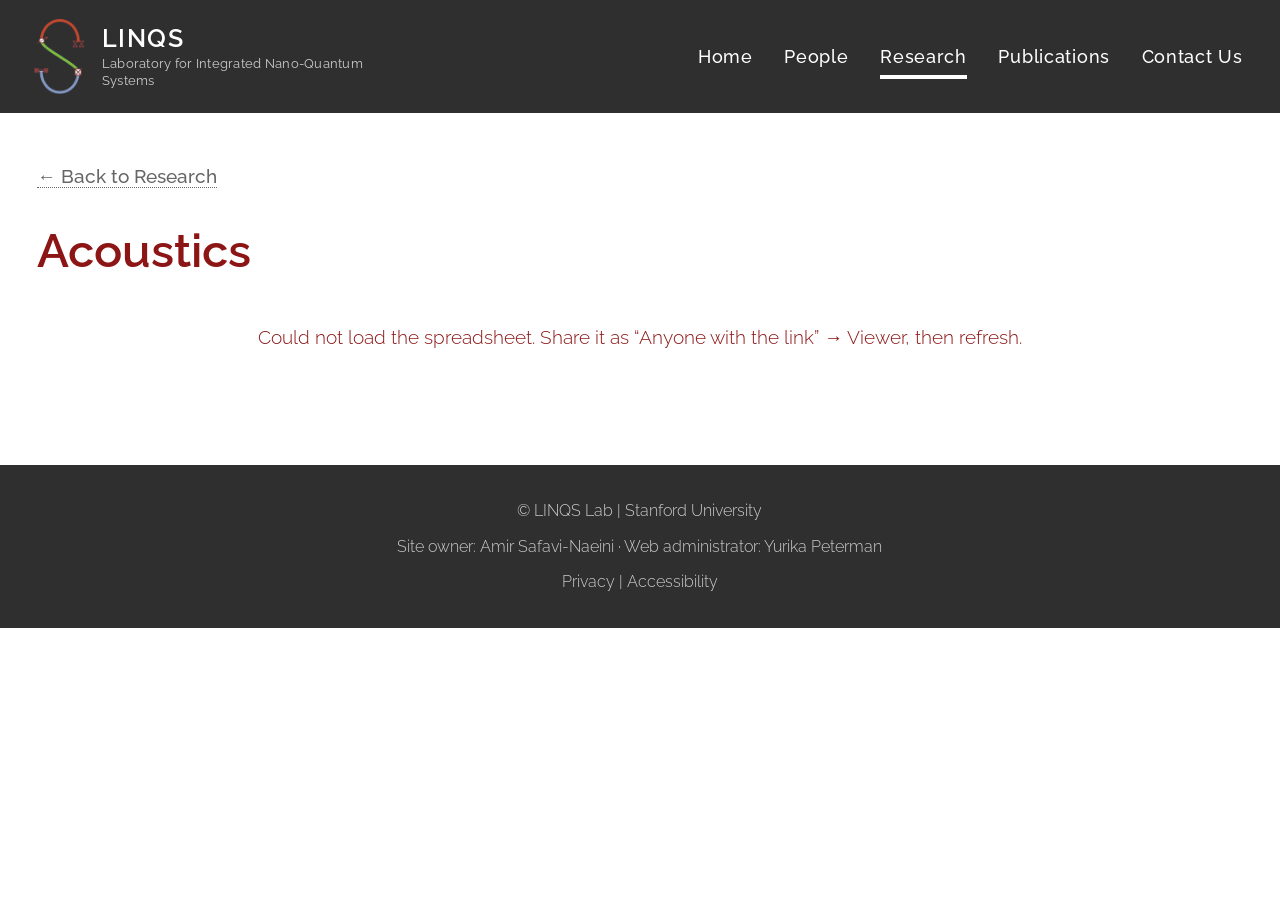
==== commit 48a66abc: "Close Stanford MinWeb gaps by naming site owners in the footer, adding a carousel pause control, giv" ====
--- a/acoustics.html
+++ b/acoustics.html
@@ -55,6 +55,13 @@
     <footer>
       <div class="inner">
         <p>© LINQS Lab | Stanford University</p>
+        <p class="footer-ownership">
+          Site owner:
+          <a href="mailto:safavi@stanford.edu">Amir Safavi-Naeini</a>
+          <span aria-hidden="true"> · </span>
+          Web administrator:
+          <a href="mailto:yurikap@stanford.edu">Yurika Peterman</a>
+        </p>
         <p class="footer-legal">
           <a href="https://www.stanford.edu/site/privacy/" title="Privacy and cookie policy">Privacy</a>
           <span aria-hidden="true"> | </span>
--- a/assets/css/main.css
+++ b/assets/css/main.css
@@ -204,12 +204,30 @@
   font-weight: 500;
   font-size: 0.95em;
   letter-spacing: 0.04em;
+  position: relative;
+  display: inline-block;
+}
+
+#nav a::after {
+  content: "";
+  position: absolute;
+  left: 0;
+  bottom: -0.4em;
+  width: 0;
+  height: 4px;
+  background: #fff;
+  transition: width 0.4s cubic-bezier(0.22, 0.61, 0.36, 1);
+}
+
+#nav a:hover::after,
+#nav a:focus-visible::after,
+#nav a[aria-current="page"]::after {
+  width: 100%;
 }
 
 #nav a:hover,
 #nav a:focus-visible {
   color: #fff;
-  opacity: 0.85;
   outline-color: #fff;
 }
 
@@ -346,7 +364,28 @@
   transform: translateX(-50%);
   z-index: 3;
   display: flex;
+  align-items: center;
   gap: 0.6em;
+}
+
+.banner-pause {
+  padding: 0.3em 0.65em;
+  border: 1px solid rgba(255, 255, 255, 0.35);
+  border-radius: 4px;
+  background: rgba(35, 35, 35, 0.55);
+  color: #fff;
+  font-family: inherit;
+  font-size: 0.7em;
+  font-weight: 600;
+  letter-spacing: 0.04em;
+  line-height: 1.2;
+  cursor: pointer;
+}
+
+.banner-pause:hover,
+.banner-pause:focus-visible {
+  background: rgba(35, 35, 35, 0.85);
+  outline-color: #fff;
 }
 
 .banner-dot {
@@ -1111,8 +1150,6 @@
   text-align: left;
   color: #fff;
   text-shadow: 0 1px 8px rgba(0, 0, 0, 0.45);
-  overflow-wrap: anywhere;
-  hyphens: auto;
 }
 
 .summary-panels {
@@ -1223,15 +1260,19 @@
   margin: 0;
 }
 
+.footer-ownership,
 .footer-legal {
   margin-top: 0.5em;
 }
 
+.footer-ownership a,
 .footer-legal a {
   color: #ccc;
   border-bottom: none;
 }
 
+.footer-ownership a:hover,
+.footer-ownership a:focus-visible,
 .footer-legal a:hover,
 .footer-legal a:focus-visible {
   color: #fff;
@@ -1265,18 +1306,36 @@
 
 #navPanel a {
   display: block;
+  width: fit-content;
   color: #fff;
   border: none;
   padding: 0.75em 0;
   font-size: 1.1em;
   font-weight: 500;
   letter-spacing: 0.04em;
+  position: relative;
+}
+
+#navPanel a::after {
+  content: "";
+  position: absolute;
+  left: 0;
+  bottom: 0.45em;
+  width: 0;
+  height: 4px;
+  background: #fff;
+  transition: width 0.4s cubic-bezier(0.22, 0.61, 0.36, 1);
+}
+
+#navPanel a:hover::after,
+#navPanel a:focus-visible::after,
+#navPanel a[aria-current="page"]::after {
+  width: 100%;
 }
 
 #navPanel a:hover,
 #navPanel a:focus-visible {
   color: #fff;
-  opacity: 0.85;
   outline-color: #fff;
 }
 
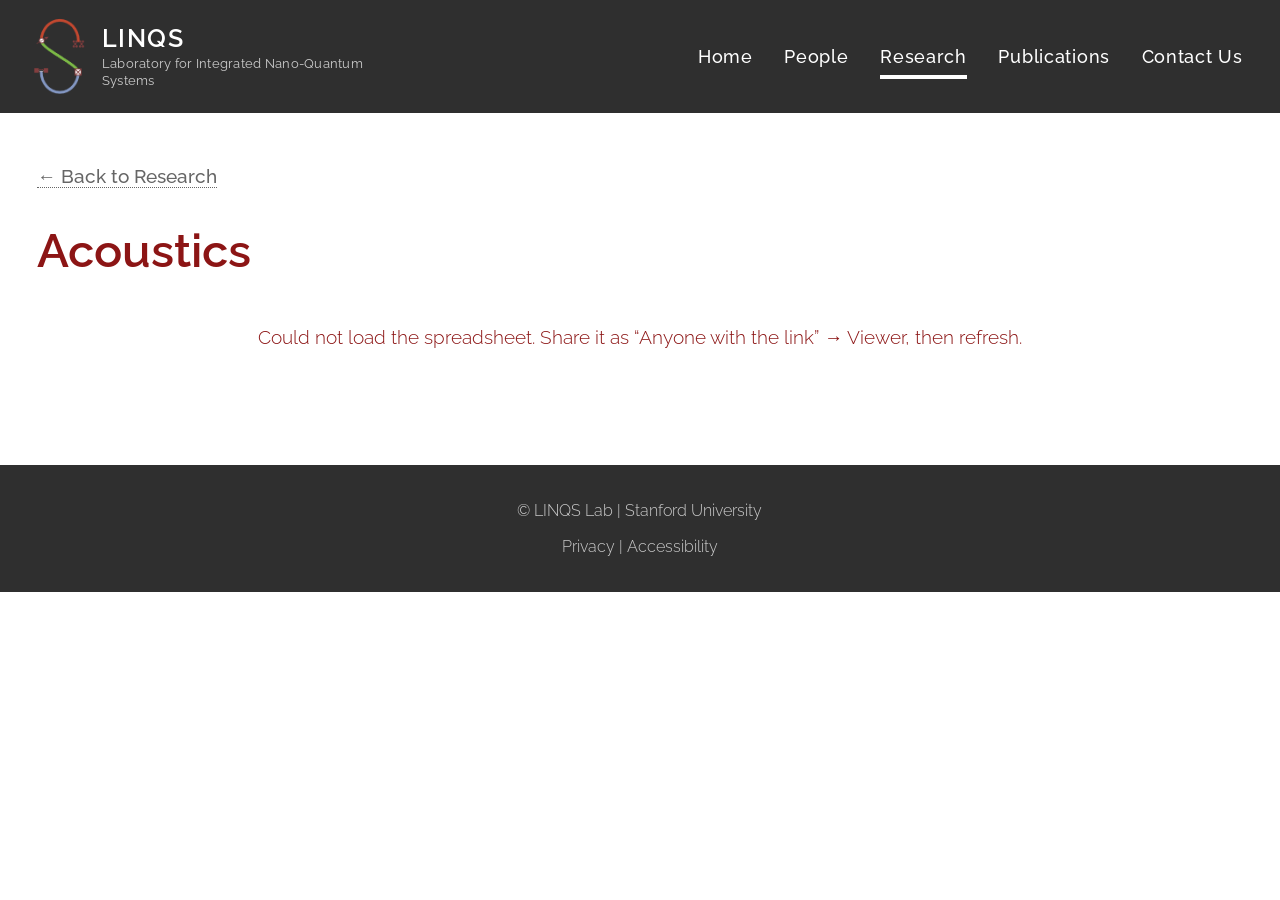
==== commit 823a3bb2: "Drop the site-owner line from the footer; Contact already names the PI and group administrator. Co-a" ====
--- a/acoustics.html
+++ b/acoustics.html
@@ -55,13 +55,6 @@
     <footer>
       <div class="inner">
         <p>© LINQS Lab | Stanford University</p>
-        <p class="footer-ownership">
-          Site owner:
-          <a href="mailto:safavi@stanford.edu">Amir Safavi-Naeini</a>
-          <span aria-hidden="true"> · </span>
-          Web administrator:
-          <a href="mailto:yurikap@stanford.edu">Yurika Peterman</a>
-        </p>
         <p class="footer-legal">
           <a href="https://www.stanford.edu/site/privacy/" title="Privacy and cookie policy">Privacy</a>
           <span aria-hidden="true"> | </span>
--- a/assets/css/main.css
+++ b/assets/css/main.css
@@ -1260,19 +1260,15 @@
   margin: 0;
 }
 
-.footer-ownership,
 .footer-legal {
   margin-top: 0.5em;
 }
 
-.footer-ownership a,
 .footer-legal a {
   color: #ccc;
   border-bottom: none;
 }
 
-.footer-ownership a:hover,
-.footer-ownership a:focus-visible,
 .footer-legal a:hover,
 .footer-legal a:focus-visible {
   color: #fff;
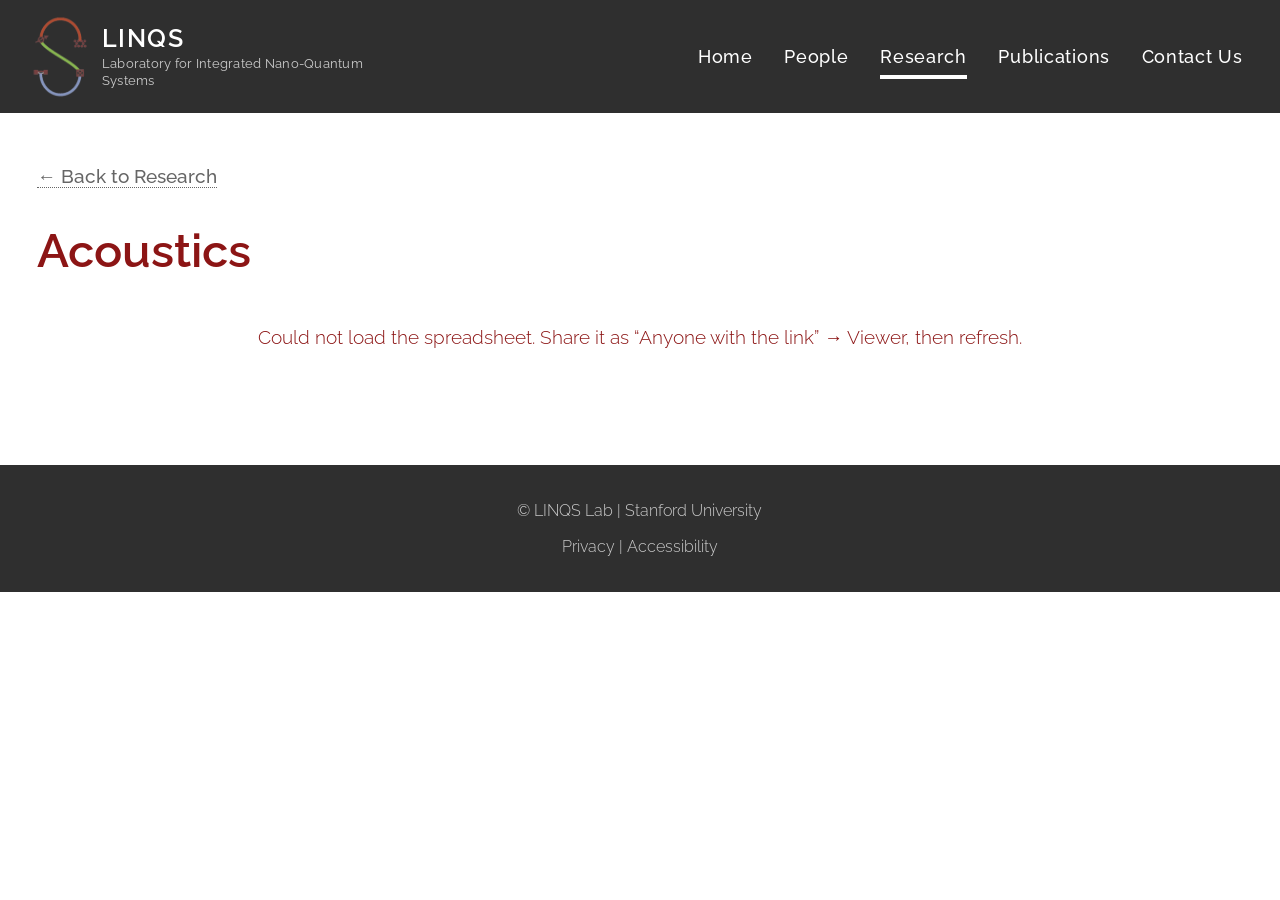
==== commit 43b05f42: "Speed up research page loads and replace the header logo. Co-authored-by: Cursor <cursoragent@cursor" ====
--- a/acoustics.html
+++ b/acoustics.html
@@ -6,6 +6,8 @@
     <meta name="viewport" content="width=device-width, initial-scale=1" />
     <meta name="description" content="Acoustics research at the Laboratory for Integrated Nano-Quantum Systems (LINQS) at Stanford University." />
     <link rel="stylesheet" href="assets/css/main.css" />
+    <link rel="preconnect" href="https://docs.google.com" crossorigin />
+    <link rel="preconnect" href="https://lh3.googleusercontent.com" crossorigin />
   </head>
   <body>
     <a class="skip-link" href="#main">Skip to main content</a>
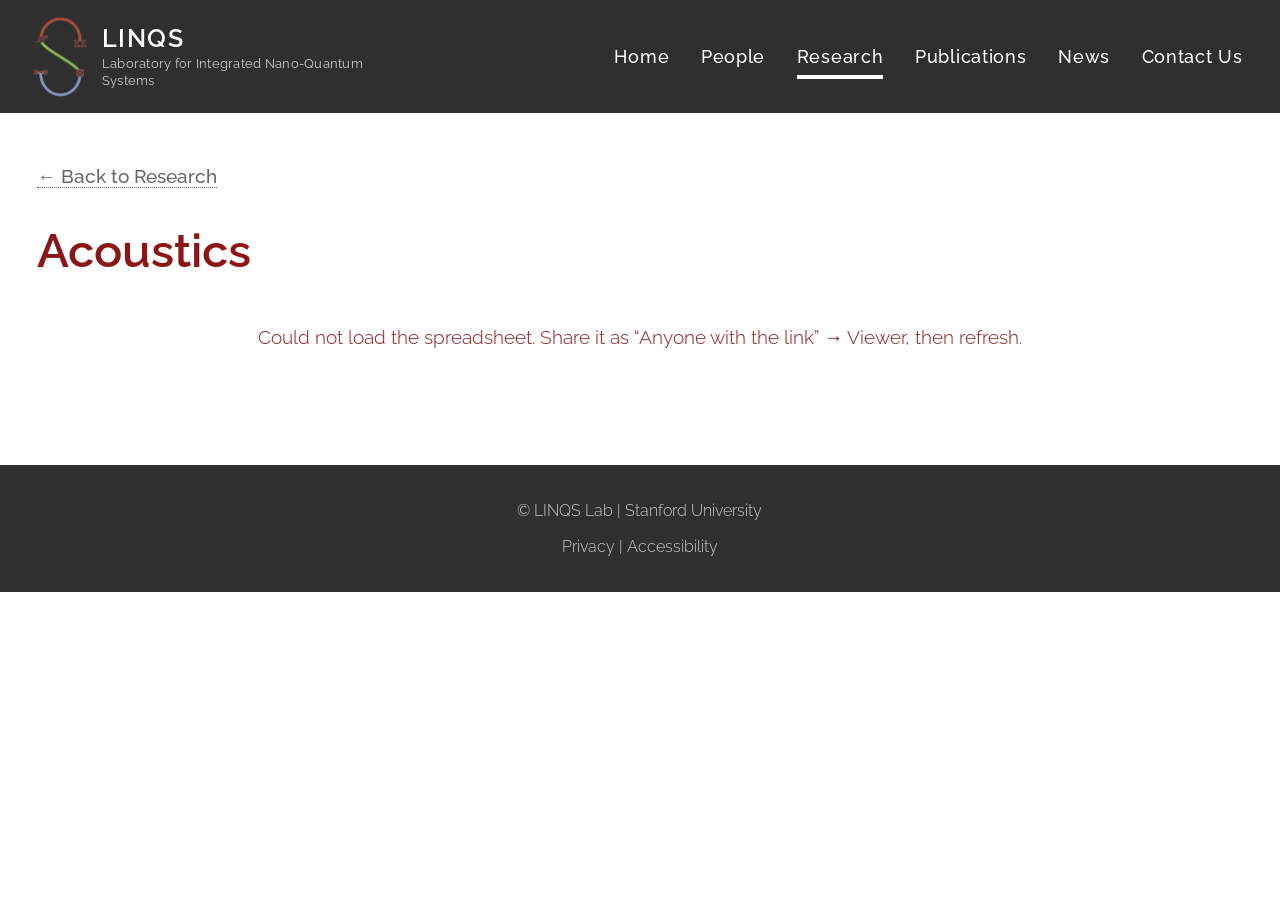
==== commit b7bf625d: "Add a News page and a Latest News list on the home page. News items live in assets/js/news-data.js a" ====
--- a/acoustics.html
+++ b/acoustics.html
@@ -27,6 +27,7 @@
           <a href="people.html">People</a>
           <a href="research.html">Research</a>
           <a href="publications.html">Publications</a>
+          <a href="news.html">News</a>
           <a href="contact.html">Contact Us</a>
         </nav>
         <button type="button" class="navPanelToggle" aria-label="Open menu" aria-controls="navPanel" aria-expanded="false">☰</button>
@@ -37,6 +38,7 @@
       <a href="people.html">People</a>
       <a href="research.html">Research</a>
       <a href="publications.html">Publications</a>
+      <a href="news.html">News</a>
       <a href="contact.html">Contact Us</a>
     </nav>
 
--- a/assets/css/main.css
+++ b/assets/css/main.css
@@ -508,6 +508,13 @@
   border-bottom-color: transparent;
 }
 
+/* Raleway's asterisk already sits high, so keep it on the baseline at a readable size. */
+.equal-contribution {
+  font-size: 1.35em;
+  line-height: 0;
+  vertical-align: baseline;
+}
+
 .publication-link-sep {
   color: #999;
   margin: 0 0.15em;
@@ -515,6 +522,117 @@
 
 .publications-status {
   color: #666;
+}
+
+/* News page and the home-page Latest News list */
+
+.news-year-heading {
+  font-weight: 600;
+  font-size: 1.75em;
+  color: var(--stanford-red);
+  margin: 0 0 0.75em;
+}
+
+.news-item {
+  max-width: 48em;
+  margin-bottom: 2.25em;
+  scroll-margin-top: 1em;
+}
+
+.news-meta {
+  margin: 0 0 0.25em;
+  font-size: 0.75em;
+  font-weight: 600;
+  letter-spacing: 0.06em;
+  text-transform: uppercase;
+  color: #777;
+}
+
+.news-tag {
+  color: var(--stanford-red);
+  margin-left: 0.75em;
+  padding-left: 0.75em;
+  border-left: 1px solid #ccc;
+}
+
+h3.news-title {
+  font-size: 1.15em;
+  font-weight: 700;
+  line-height: 1.4;
+  margin: 0 0 0.35em;
+}
+
+.news-item:target h3.news-title {
+  color: var(--stanford-red);
+}
+
+.news-summary {
+  line-height: 1.6;
+  margin: 0 0 0.5em;
+}
+
+.news-links {
+  font-weight: 700;
+  margin: 0;
+}
+
+.news-links + .news-links {
+  margin-top: 0.25em;
+}
+
+.news-links-label {
+  font-weight: 600;
+  color: #777;
+}
+
+.news-figure {
+  margin: 0.75em 0;
+}
+
+.news-figure img {
+  display: block;
+  width: 100%;
+  max-width: 40em;
+  border-radius: 4px;
+}
+
+.news-figure figcaption {
+  font-size: 0.8em;
+  color: #777;
+  margin-top: 0.4em;
+}
+
+.news-status {
+  color: #666;
+}
+
+.news-latest-list {
+  list-style: none;
+  margin: 0 0 1em;
+  border-top: 1px solid #e5e5e5;
+}
+
+.news-latest-item {
+  padding: 0.85em 0;
+  border-bottom: 1px solid #e5e5e5;
+}
+
+.news-latest-item .news-meta {
+  margin-bottom: 0.1em;
+}
+
+.news-latest-title {
+  color: #333;
+  font-weight: 600;
+  border-bottom: none;
+}
+
+.news-latest-title:hover {
+  color: var(--stanford-red);
+}
+
+.news-all-link {
+  font-weight: 600;
 }
 
 /* People page */
@@ -1246,6 +1364,12 @@
   width: auto;
   max-width: 160px;
   object-fit: contain;
+}
+
+.funding-logos img.funding-logo-wide {
+  width: 315px;
+  height: auto;
+  max-width: 100%;
 }
 
 footer {
